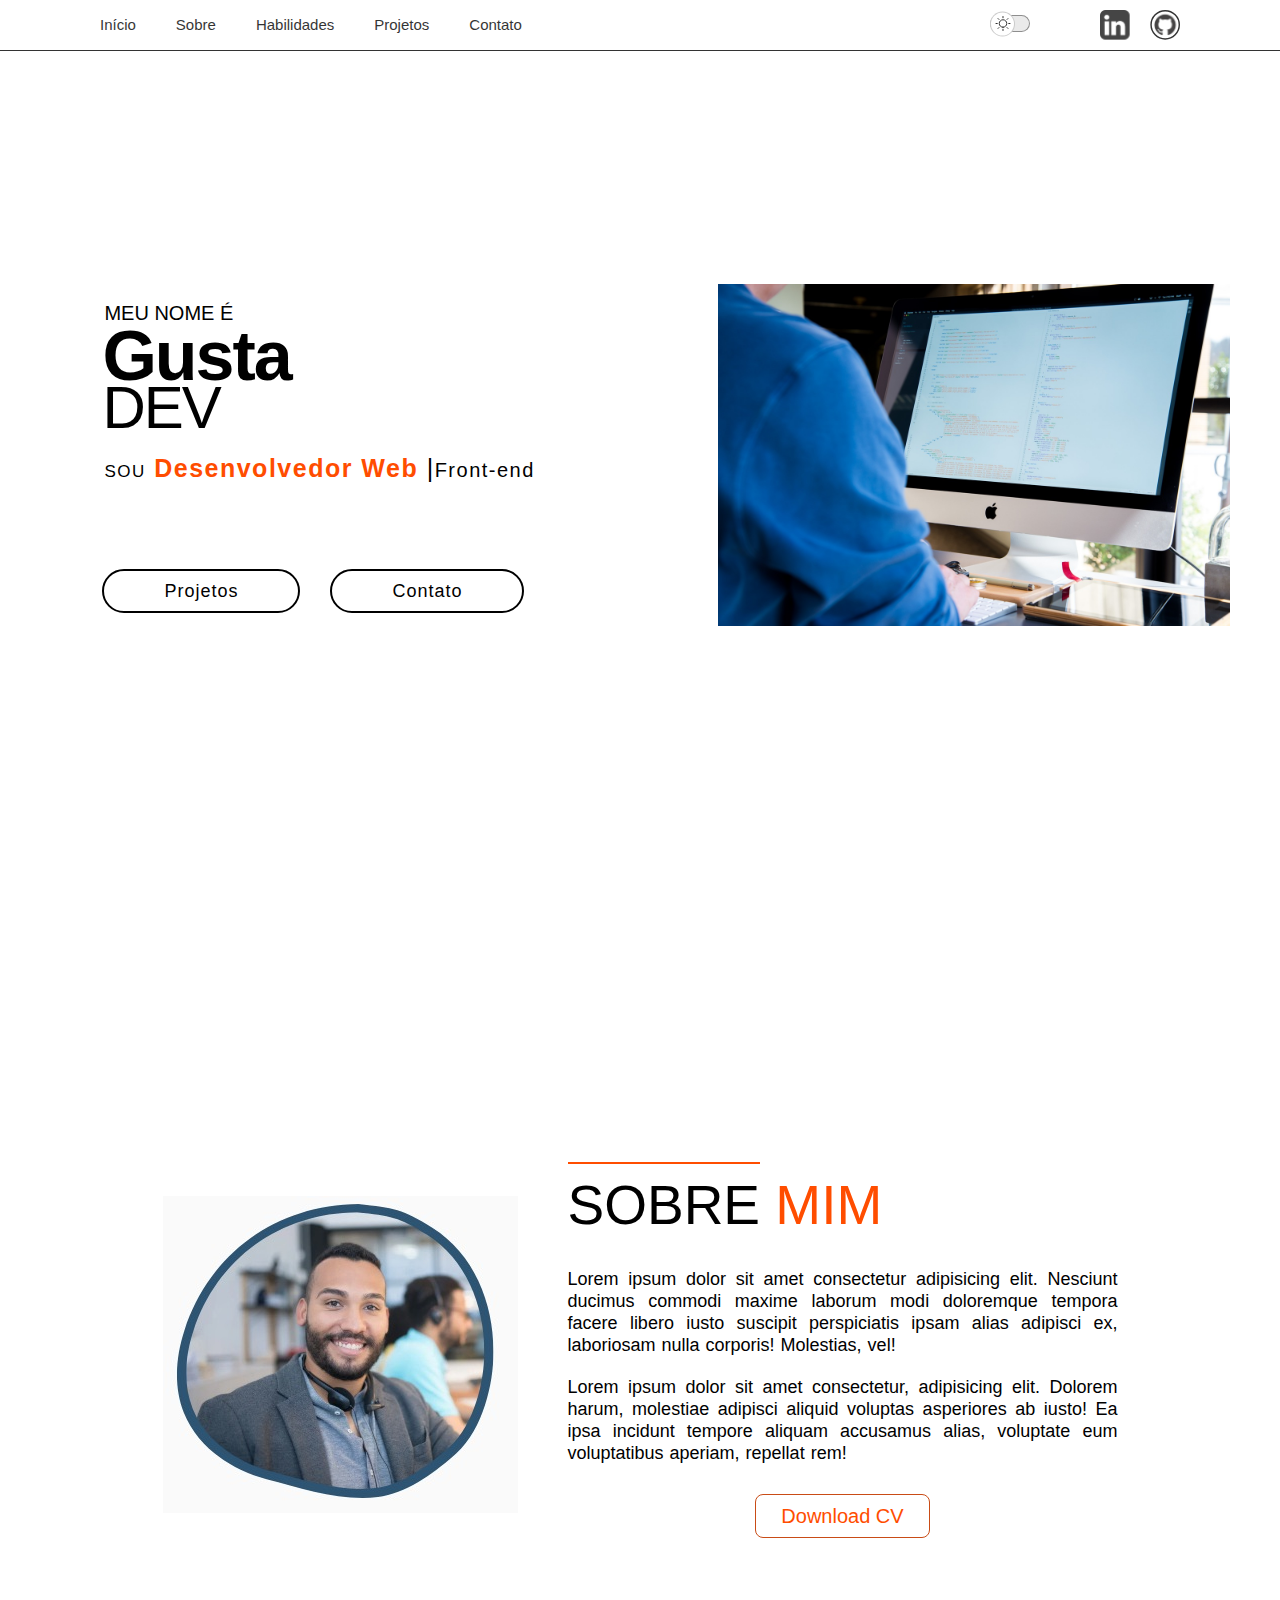
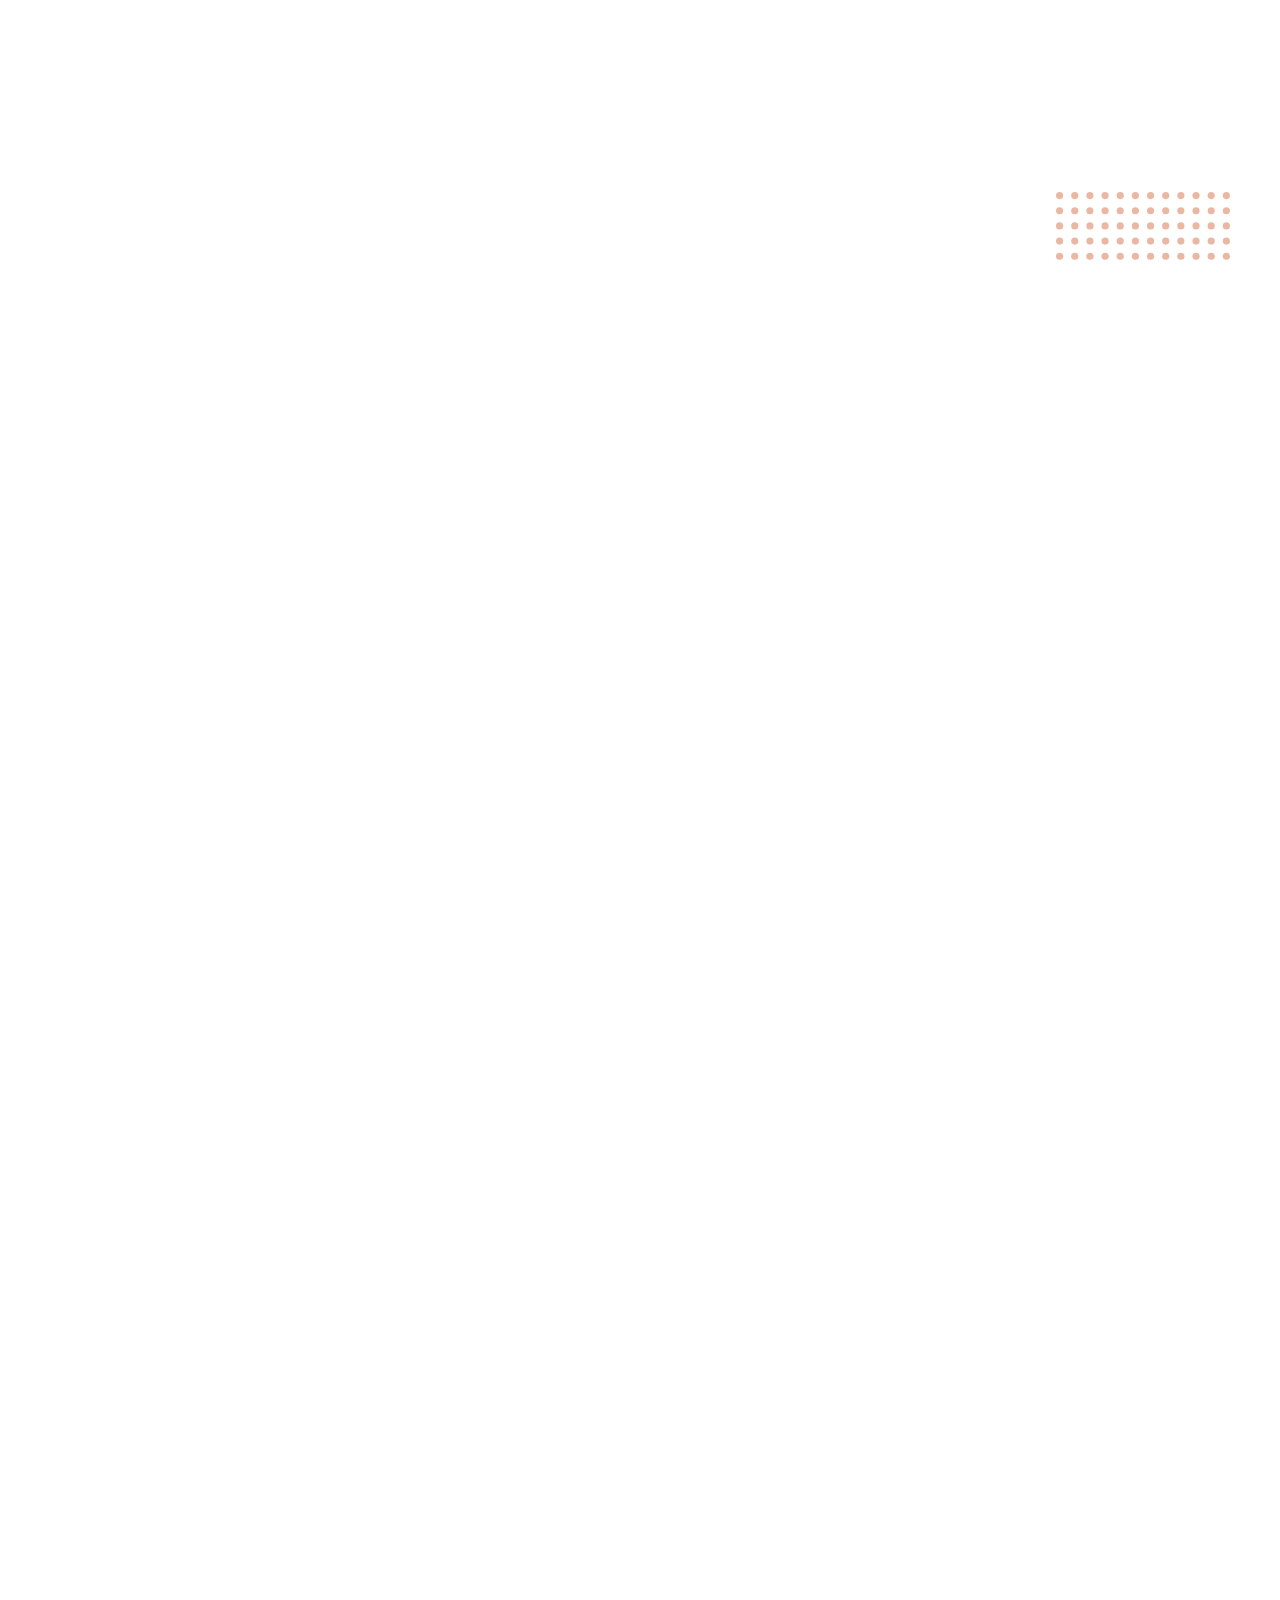
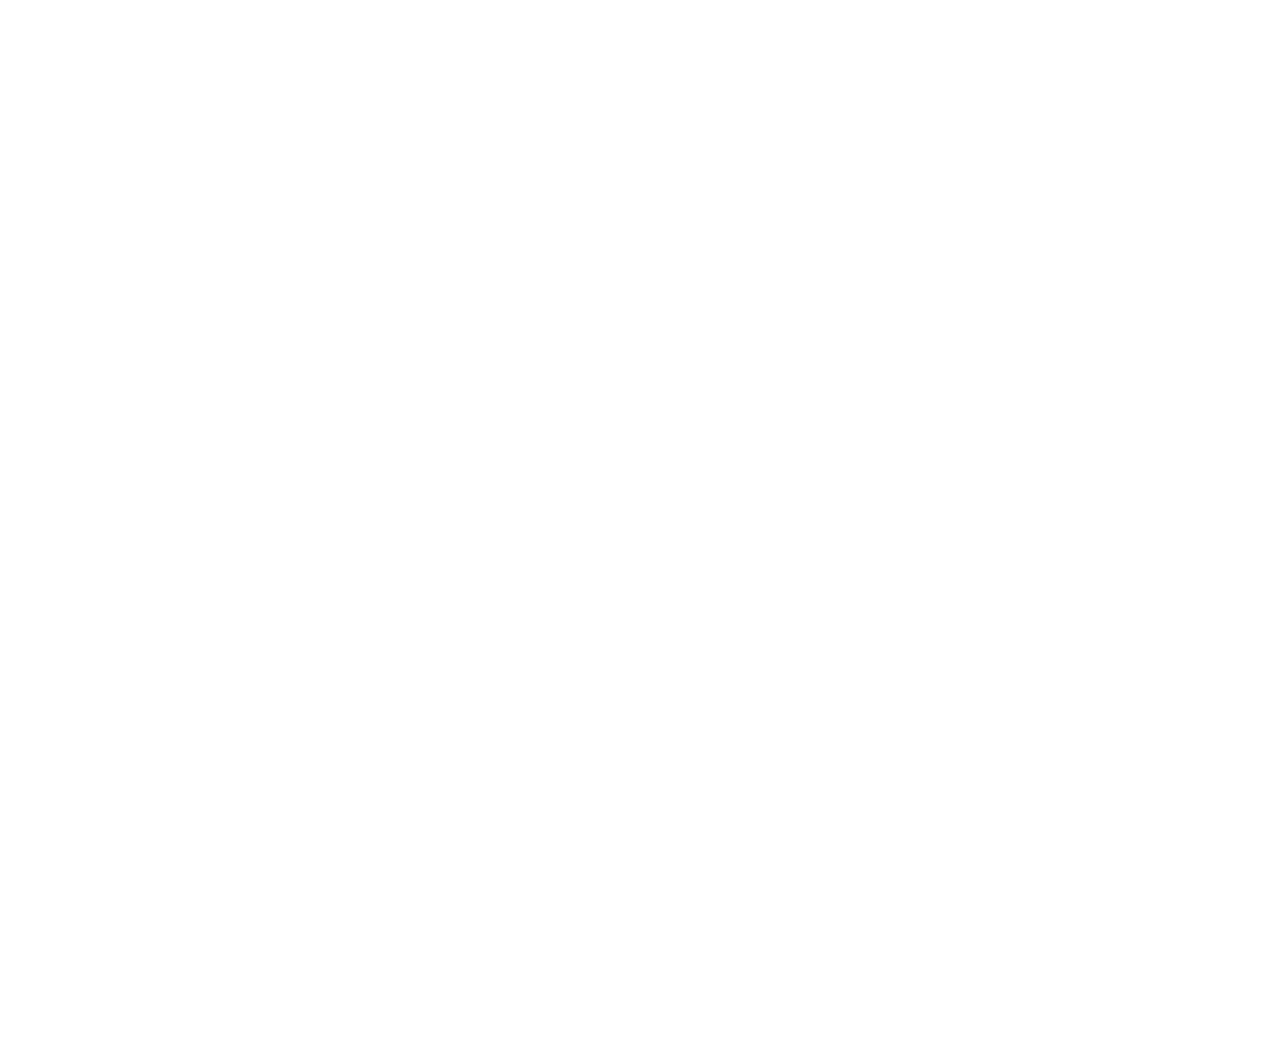
==== js-projeto-(alunos)/index.html @ d52f276b "Initial commit" ====
<!DOCTYPE html>
<html lang="pt-br" class="light">

<head>
  <meta charset="UTF-8">
  <meta http-equiv="X-UA-Compatible" content="IE=edge">
  <meta name="viewport" content="width=device-width, initial-scale=1.0">
  <title>CodeMaster Dev</title>
  <!-- Favicon -->
  <link rel="icon" type="image/x-icon" href="./img/principal.jpg">
  <!-- Estilos -->
  <link rel="stylesheet" href="style.css">
  <!-- Estilos importados-->
  <link href='https://unpkg.com/boxicons@2.1.4/css/boxicons.min.css&#39; rel='stylesheet'>
  <!-- Fontes personalizadas -->
  <link
    href="https://fonts.googleapis.com/css2?family=Inter:wght@100;300;400;700;900&family=Lato:wght@100;300;400;700;900&display=swap&quot;
    rel="stylesheet">
  <!-- Meta tag para descrição do site -->
  <meta name="description" content="Meu Portfólio - CodeMaster Dev">
</head>

<body>
  <!-- Navegação -->
  <nav>
    <ul class="navlist">
      <li class="active"><a href="#home">Início</a></li>
      <li><a href="#about">Sobre</a></li>
      <li><a href="#skills">Habilidades</a></li>
      <li><a href="#projects">Projetos</a></li>
      <li><a href="#contact">Contato</a></li>
    </ul>

    <div>
      <ul class="social-network">
        <li>
          <div id="switch" onclick="toggleMode()">
            <button></button>
            <span></span>
          </div>
        </li>
        <li><a href="https://www.linkedin.com&quot; target="_blank">
            <figure id="fig1"></figure>
          </a>
        </li>
        <li>
          <a href="https://github.com/oTalDoMagalas &quot; target="_blank">
            <figure id="fig2"></figure>
          </a>
        </li>
      </ul>
    </div>

    <!-- Icone do menu mobile -->
    <div class="bx bx-menu" id="menu-icon"></div>
  </nav>

  <!-- Conteúdo principal -->
  <main>
    <!-- Seção Home -->
    <section id="home" class="home">
      <div class="home-presentation">
        <p class="my-name">meu nome é</p>
        <h1 id="name">CODEMASTER</h1>
        <h1 id="last-name">DEV</h1>
        <h3>
          <p>sou</p> Desenvolvedor Web <span><strong>|</strong>Front-end</span>
        </h3>
        <div class="button">
          <a href="projects" class="project-button"></project-button>Projetos</a>
          <a href="contact" class="contact-button">Contato</a>
        </div>
      </div>
      <img src="img/principal.jpg" alt="laptop" class="home-mac">
    </section>

    <!-- Seção Sobre Mim -->
    <section class="about" id="about">
      <div class="about-img">
        <img src="img/eu.jpg">
      </div>
      <div class="about-text">
        <h2><span>SOBRE</span> MIM</h2>
        <p>
          Lorem ipsum dolor sit amet consectetur adipisicing elit. Nesciunt ducimus commodi maxime laborum modi
          doloremque tempora facere libero iusto suscipit perspiciatis ipsam alias adipisci ex, laboriosam nulla
          corporis! Molestias, vel!
        </p>
        <p>
          Lorem ipsum dolor sit amet consectetur, adipisicing elit. Dolorem harum, molestiae adipisci aliquid voluptas
          asperiores ab iusto! Ea ipsa incidunt tempore aliquam accusamus alias, voluptate eum voluptatibus aperiam,
          repellat rem!
        </p>
        <button class="button-cv">
          <a href="assets/curriculo-front-end.pdf" download="CV - CodeMaster Dev" class="btn-cv">Download CV</a>
        </button>
      </div>
      <img src="img/balls.svg" alt="balls" class="balls">
    </section>
    <!-- Seção habilidaes -->
    <section class="skills" id="skills">
      <div class="line"></div>
      <div class="tech">
        <h2>TECNOLOGIAS</h2>
        <div class="techs">
          <div class="card">
            <img src="img/html-icon.svg" alt="html">
            <p>HTML</p>
          </div>
          <div class="card">
            <img src="img/css-icon.svg" alt="css">
            <p>CSS</p>
          </div>
          <div class="card">
            <img src="img/js-icon.svg" alt="javascript">
            <p>JavaScript</p>
          </div>
          <div class="card">
            <img src="img/react-js-icon.svg" alt="react.js">
            <p>React.js</p>
          </div>
          <div class="card">
            <img src="img/node-js-icon.svg" alt="node.js">
            <p>Node.js</p>
          </div>
          <div class="card">
            <img src="img/python-icon.svg" alt="python">
            <p>Python</p>
          </div>
          <div class="card">
            <img src="img/sql-icon.svg" alt="sql">
            <p>SQL</p>
          </div>
          <div class="card">
            <img src="img/git-icon.svg" alt="github">
            <p>Git</p>
          </div>
        </div>
      </div>
      <div class="line"></div>
      <div class="tool">
        <h2>FERRAMENTAS</h2>
        <div class="tools">
          <div class="card">
            <img src="./img/github-icon.svg" alt="icone github">
            <p>GitHub</p>
          </div>
          <div class="card">
            <img src="./img/vs-code-icon.svg" alt="icone vscode">
            <p>VSCode</p>
          </div>
          <div class="card">
            <img src="./img/figma-icon.svg" alt="icone figma">
            <p>Figma</p>
          </div>
          <div class="card">
            <img src="./img/notion-icon.svg" alt="icone notion">
            <p>Notion</p>
          </div>
        </div>
      </div>
    </section>
    <!-- Seção de Projetos -->
    <section id="projects" class="projects">
      <div class="line"></div>
      <div class="main-text">
        <h2>Meus <span>Projetos</span></h2>
      </div>

      <!-- Container do carrossel -->
      <div class="carousel-container">
        <!-- Botões de navegação -->
        <button class="carousel-button prev" aria-label="Projeto anterior">&#10094;</button>
        <button class="carousel-button next" aria-label="Próximo projeto">&#10095;</button>

        <!-- Slides do carrossel -->
        <div class="carousel-slides">
          <!-- Slide 1 - Login -->
          <div class="carousel-slide active">
            <div class="row">
              <img src="./img/login-land-rover.png" alt="print pagina de login">
              <div class="layer">
                <h5>Tela de login</h5>
                <p>Esse repositório é uma atualização/melhoria do repositório anterior "formulario-login". Nele utilizo
                  apenas HTML e CSS.</p>
              </div>
            </div>
          </div>

          <!-- Slide 2 - Cronômetro -->
          <div class="carousel-slide">
            <div class="row">
              <img src="./img/cronometro.png" alt="print cronometro">
              <div class="layer">
                <h5>Relógio Digital</h5>
                <p>Desenvolvido um relógio digital utilizando HTML, CSS e JS.</p>
              </div>
            </div>
          </div>

          <!-- Slide 3 - Formulário -->
          <div class="carousel-slide">
            <div class="row">
              <img src="./img/form.png" alt="pagina de form">
              <div class="layer">
                <h5>Formulário de avaliação</h5>
                <p>Desenvolvido formulário de avaliação da mentoria.</p>
              </div>
            </div>
          </div>
        </div>
      </div>
    </section>
    <!-- Seção de Contato -->
    <section class="contact" id="contact">
      <div class="contact-text">
        <div class="main-text">
          <h2>Entre em <span>contato</span></h2>
        </div>
      </div>

      <div class="contact-form">
        <!-- Serviço gratuito (formsubmit) que envia os dados para o e-mail descrito abaixo -->
        <form id="contactForm" action="https://formsubmit.co/rafisthebest03@gmail.com&quot; method="POST">
          <input type="text" name="name" placeholder="Digite seu nome" required>
          <input type="email" name="email" placeholder="Digite seu melhor e-mail" required>
          <input type="hidden" name="_captcha" value="false">
          <textarea name="text" cols="35" rows="10" placeholder="Como eu posso te ajudar?" required></textarea>
          <br>
          <input type="submit" value="Enviar" class="submit" required>
        </form>

        <!-- Mensagem de agradecimento (Após enviar formulário) -->
        <div id="thankYouMessage" class="thank-you-message">
          Obrigado! Aguarde nosso retorno!
        </div>
      </div>
    </section>
  </main>

  <!-- Rodapé -->
  <section class="end">
    <div class="last-text">
      <p>by CodeMaster Dev <img src="./img/bussola.svg" alt=""> Alguns direitos reservados.</p>
    </div>

    <div class="top">
      <!-- Seta adicionada do serviço: boxicons -->
      <a href="#home"><i class='bx bx-up-arrow-alt'></i></a>
    </div>
  </section>

  <!-- Scripts -->
  <script src="script.js"></script>
</body>

</html>
---- js-projeto-(alunos)/style.css ----
/* Estilos globais */
* {
  padding: 0;
  margin: 0;
  box-sizing: border-box;
  font-family: 'Lato', sans-serif;
  list-style: none;
  text-decoration: none;
  scroll-behavior: smooth;
}

:root {
  font-size: 62.5%;

  --bg-color: #000000;
  --second-bg-color: #C94C16;
  --text-color: #ffffff;
  --second-text-color: #FF4D00;
  --card-bg-color: hsla(18, 80%, 44%, 0.5);

  --first-font: 'Lato', sans-serif;
  --second-font: 'Inter', sans-serif;

  --highlight-color: rgba(255, 255, 255, 0.2);
  --switch-bg-url: url("./img/moon-star.svg");
  
  --stroke-color: rgba(255, 255, 255, 0.5);
  --surface-color: rgba(255, 255, 255, 0.1);
  --surface-color-hover: rgba(3, 0, 0, 0.308);
  
  --bg-image-home: url("./img/bg-home-dark-3.jpg");
  --position-bg-home: 15rem -7rem;
  --logo-github: url("./img/logo-github-white.svg");
  --logo-github-hover: url("./img/logo-github-orange.svg");
  --logo-linkedin: url("./img/logo-linkedin-white.svg");
  --logo-linkedin-hover: url("./img/logo-linkedin-orange.svg");
  
  --button-text-color-hover: #FFFFFF;

  --bg-contact: url("./img/bg-contact-dark.png");
  --border-form: none;
  --bg-form: rgba(24, 24, 24, 0.726);

  --color-social-media: #FFFFFF;
}

.light {
  --bg-color: #ffffff;
  --second-bg-color: #C94C16;
  
  --text-color: #000000;
  --second-text-color: #FF4D00;
  --card-bg-color: hsla(18, 80%, 44%, 1);

  --highlight-color: rgba(0, 0, 0, 0.25);
  --switch-bg-url: url("./img/sun.svg");
  
  --stroke-color: rgba(0, 0, 0, 0.5);
  --surface-color: rgba(0, 0, 0, 0.1);
  --surface-color-hover: rgba(3, 0, 0, 0.308);

  --bg-image-home: url("./img/bg-home-light-3.avif");
  --position-bg-home: -70rem 0;
  --logo-github: url("./img/logo-github-black.svg");
  --logo-github-hover: url("./img/logo-github-orange.svg");
  --logo-linkedin: url("./img/logo-linkedin-black.svg");
  --logo-linkedin-hover: url("./img/logo-linkedin-orange.svg");

  --button-text-color-hover: #000000;

  --bg-contact: url("./img/bg-contact-white.png");
  --border-form: 2px solid hsla(18, 80%, 44%, 1);
  --bg-form: rgba(255, 255, 255, 0.726);

  --color-social-media: #C94C16;
}

body {
  background: var(--bg-color);
  color: var(--text-color);
  font-family: var(--first-font);
}

/* ------------------- nav ------------------- */
nav {
  position: fixed;
  width: 100%;
  top: 0;
  left: 0;
  z-index: 10;

  display: flex;
  align-items: center;
  justify-content: space-between;

  background: var(--bg-color);
  border-bottom: 1px solid black;
  padding: 1rem 10rem;
  opacity: 0.8;
  transition: all .45s ease;
}

.navlist {
  display: flex;
  gap: 4rem;
}

.navlist a {
  font-family: var(--second-font);
  font-weight: 400;
  font-size: 1.5rem;
  line-height: 2rem;
  color: var(--text-color);
  transition: all .45s ease;
}

.navlist a:hover {
  color: var(--second-text-color);
}

.navlist a.active {
  color: var(--second-text-color);
  font-weight: bolder;
}

/* switch */
#switch {
  position: relative;
  width: 4rem;
  margin: 0.5rem 5rem;
}

#switch button {
  position: absolute;
  z-index: 1;
  transform: translateY(-50%);
  top: 50%;
  left: 0;
  cursor: pointer;
  
  width: 2.5rem;
  height: 2.5rem;
  background: white;
  border: 0;
  border-radius: 50%;
  background-image: var(--switch-bg-url);
  background-repeat: no-repeat;
  background-position: center;
  transition: all 0.3s;
  
  animation: slide-back 0.4s;
  border: 1px var(--highlight-color) solid;
}

#switch button:hover {
  outline: 0.5rem solid var(--highlight-color);
}

.light #switch button {
  animation: slide-in 0.4s forwards;
}

#switch span {
  display: block;
  width: 4rem;
  height: 1.7rem;
  background: var(--surface-color);
  border: 1px solid var(--stroke-color);
  backdrop-filter: blur(4px);
  -webkit-backdrop-filter: blur(4px);
  border-radius: 624.94rem;
}

/* Ícones de redes sociais */
.social-network {
  display: flex;
  gap: 2rem;
}

figure {
  height: 3rem;
  width: 3rem;
}

#fig1 {
  background-image: var(--logo-linkedin);
  background-size: 3rem;
  transition: all .45s ease;
}

#fig1:hover {
  background-image: var(--logo-linkedin-hover);
  background-size: 3rem;
  transform: scale(0.9);
}

#fig2 {
  background-image: var(--logo-github);
  background-size: 3rem;
  transition: all .45s ease;
}

#fig2:hover {
  background-image: var(--logo-github-hover);
  background-size: 3rem;
  transform: scale(0.9);
}

/* ==================== MENU HAMBURGUER ==================== */
#menu-icon {
  display: none; /* Esconder em telas grandes */
  font-size: 3.5rem;
  color: var(--text-color);
  cursor: pointer;
  z-index: 1001;
  transition: color 0.3s ease;
}

#menu-icon:hover {
  color: var(--second-text-color);
}

/* Estilos das seções */
section {
  padding: 5rem 10rem 5rem;
}

.home {
  width: 100%;
  height: 100vh;
  display: flex;
  align-items: center;
  justify-content: flex-start;
}

.home .home-mac {
  width: 40%;
  position: absolute;
  z-index: -2;
  right: 5rem;
}

.home-presentation {
  min-width: 45rem;
}

.home-presentation p {
  text-transform: uppercase;
  font-weight: 300;
  font-size: 2rem;
  line-height: 3rem;
  padding-left: 2px;
}

.home-presentation #name {
  font-weight: 800;
  font-size: 7rem;
  line-height: 10rem;
  color: var(--text-color);
  letter-spacing: -2px;
  line-height: 0.8;
}

.home-presentation #last-name {
  font-weight: 300;
  font-size: 6rem;
  line-height: 0.8;
  color: var(--text-color);
  letter-spacing: -2px;
  padding-bottom: 1.5rem;
}

.home-presentation h3 p {
  color: var(--text-color);
  text-transform: uppercase;
  font-weight: 300;
  font-size: 1.7rem;
  line-height: 3rem;
  display: inline;
}

.home-presentation h3 {
  font-weight: 700;
  font-size: 2.5rem;
  line-height: 4.2rem;
  color: var(--second-text-color);
  letter-spacing: 1.5px;
  padding-bottom: 8rem;
}

.home-presentation h3 span strong {
  color: var(--text-color);
  font-size: 2.5rem;
  font-weight: 400;
  line-height: 4.2rem;
}

.home-presentation h3 span {
  letter-spacing: 1.5px;
  color: var(--text-color);
  font-weight: 400;
  font-size: 2rem;
  line-height: 32px;
}

.button {
  max-width: 44rem;
  display: flex;
  align-items: center;
  gap: 3rem;
}

.project-button, .contact-button {
  font-weight: 400;
  font-size: 1.8rem;
  line-height: 3rem;
  padding: 0.5rem 6rem;
  border: 2px solid var(--text-color);
  border-radius: 3rem;
  color: var(--text-color);
  letter-spacing: 1px;
  transition: all .45s ease;
}

.project-button:hover, .contact-button:hover {
  transform: scale(0.9);
  color: var(--second-text-color);
  border: 2px solid var(--second-text-color);
}

/* ---------------- About ----------------------- */
.about {
  position: relative;
  display: flex;
  gap: 5rem;
  align-items: center;
  justify-content: center;
  width: 100%;
  height: 100vh;
  margin: 0;

  /* Novas propriedades para a animação */
  opacity: 0; /* Inicialmente invisível */
  transform: translateX(100%); /* Começa fora da tela, à direita */
  transition: opacity 1s ease, transform 1s ease; /* Transição suave */
}

.about.visible {
  opacity: 1; /* Torna visível */
  transform: translateX(0); /* Move para a posição original */
}

.about-img {
  transition: all .45s ease;
}

.about-img img {
  max-width: 45rem;
}

.about-img:hover {
  transform: translateY(-8px);
  cursor: pointer;
}

.about-text {
  max-width: 55rem;
  transition: all .45s ease;
}

.about-text h2 {
  font-size: var(--h2-font);
  line-height: 1;
  font-weight: normal;
  padding-bottom: 3rem;
  color: var(--second-text-color);
  font-weight: 400;
  font-size: 5.5rem;
  line-height: 6.6rem;
}

.about-text h2 span {
  padding-top: 10px;
  color: var(--text-color);
  border-top: 2px solid var(--second-text-color);
}

.about-text p {
  color: var(--text-color);
  font-size: var(--p-font);
  margin-bottom: 2rem;
  word-spacing: 1px;
  text-align: justify;
  font-weight: 400;
  font-size: 1.8rem;
  line-height: 2.2rem;
}

.button-cv {
  margin: 3rem auto 0;
  background: var(--bg-color);
  transition: all .45s ease;
  display: flex;
  border: 0;
}

.btn-cv {
  font-weight: 400;
  font-size: 2rem;
  line-height: 2.2rem;
  background: transparent;
  border: 1px solid var(--second-bg-color);
  color: var(--second-text-color);
  padding: 1rem 2.5rem;
  border-radius: 0.8rem;
  transition: all .45s ease;
}

.button-cv:hover {
  transform: scale(0.9);
}

.btn-cv:hover {
  background: var(--second-bg-color);
  border: 1px solid var(--text-color);
  color: var(--button-text-color-hover);
}

img.balls {
  position: absolute;
  bottom: -6rem;
  right: 5rem;
}

/* ------------ skills ------------------ */
.skills {
  display: flex;
  align-items: center;
  justify-content: center;
  flex-direction: column;
  text-align: center;
}

.line {
  border: 2px #FF4D00 solid;
  width: 17rem;
  margin-bottom: 1rem;
}

.tech h2 {
  margin-bottom: 3rem;
  font-weight: 400;
  font-size: 5rem;
  line-height: 6.6rem;
}

.techs {
  display: grid;
  grid-template-rows: repeat(2, 1fr);
  grid-template-columns: repeat(4, 1fr);
  gap: 3rem;
  max-width: 80rem;
  margin-bottom: 5rem;
}

.tool h2 {
  font-weight: 400;
  font-size: 3rem;
  line-height: 4.7rem;
  margin-bottom: 3rem;
}

.tools {
  max-width: 65rem;
  display: grid;
  grid-template-columns: repeat(4, 1fr);
  gap: 2rem;
}

.card {
  padding: 3rem;
  background: var(--card-bg-color);
  display: flex;
  flex-direction: column;
  align-items: center;
  justify-content: center;
  gap: 1rem;
  border-radius: 8px;
  transition: all 0.4s ease;
  color: white;
}

.card p {
  font-weight: 400;
  font-size: 2rem;
  line-height: 3.9rem;
}

.card:hover {
  cursor: pointer;
  background-color: #FF4D00;
  transform: translateY(-10px);
}

.card img {
  width: 7rem;
  height: 7rem;
}

.tools .card img {
  height: 5rem;
  width: 5rem;
}

/* ------------ CARROSSEL ------------------ */
.projects {
  background-position: center;
  background-color: var(--bg-color);
  background-size: cover;
  display: flex;
  flex-direction: column;
  align-items: center;
  justify-content: center;
  text-align: center;
}

.main-text h2 {
  margin-bottom: 3rem;
  font-weight: 400;
  font-size: 5rem;
  line-height: 6.6rem;
}

.carousel-container {
  position: relative;
  max-width: 1200px;
  margin: 0 auto;
  overflow: hidden;
  padding: 0 2rem;
  width: 100%;
}

.carousel-slides {
  display: flex;
  transition: transform 0.5s ease-in-out;
  width: 100%;
}

.carousel-slide {
  min-width: 100%;
  display: flex;
  justify-content: center;
  align-items: center;
  padding: 20px 0;
}

.carousel-slide:not(.active) {
  display: none;
}

.carousel-slide.active {
  display: flex;
}

.row {
  width: 30%;
  margin: 0 auto;
  transition: all 0.3s ease;
  position: relative;
  overflow: hidden;
  border-radius: 8px;
}

.row img {
  width: 100%;
  border-radius: 8px;
  display: block;
  transition: transform 0.5s;
}

.layer {
  width: 100%;
  height: 0;
  background: linear-gradient(rgba(0,0,0,0.1), var(--second-bg-color));
  position: absolute;
  border-radius: 8px;
  left: 0;
  bottom: 0;
  overflow: hidden;
  display: flex;
  flex-direction: column;
  align-items: center;
  justify-content: center;
  text-align: center;
  padding: 0 40px;
  transition: height 0.5s;
}

.layer h5 {
  font-size: 2rem;
  font-weight: 600;
  margin-bottom: 15px;
  color: white;
}

.layer p {
  color: white;
  font-size: 1.4rem;
  line-height: 1.5;
}

.row:hover img {
  transform: scale(1.1);
  filter: brightness(20%);
  transition: all .45s ease;
}

.row:hover .layer {
  width: auto;
  height: 100%;
}

/* Botões do carrossel */
.carousel-button {
  position: absolute;
  top: 50%;
  transform: translateY(-50%);
  background: var(--card-bg-color);
  border: none;
  color: white;
  font-size: 2rem;
  padding: 0.8rem;
  cursor: pointer;
  border-radius: 50%;
  z-index: 10;
  transition: all 0.3s ease;
  width: 35px;
  height: 35px;
  display: flex;
  align-items: center;
  justify-content: center;
  box-shadow: 0 2px 5px rgba(0,0,0,0.2);
}

.carousel-button:hover {
  background: var(--second-bg-color);
  transform: translateY(-50%) scale(1.1);
}

.carousel-button.prev {
  left: 1rem;
}

.carousel-button.next {
  right: 1rem;
}

/* --------------- contact ----------------------- */
.contact {
  background-image: var(--bg-contact);
  background-position: center;
  background-size: cover;
  display: flex;
  justify-content: center;
  flex-direction: column;
  text-align: center;
  align-items: center;
  gap: 2.5rem;
}

.contact-text h2 {
  font-size: var(--h2-font);
  line-height: 1;
  text-align: initial;
  font-size: 40px;
}

.contact-form form {
  position: relative;
}

.contact-form form input,
form textarea {
  word-spacing: 2px;
  width: 100%;
  padding: 14px;
  background: var(--bg-form);
  color: var(--text-color);
  border: var(--border-form);
  outline: none;
  font-size: 18px;
  border-radius: 8px;
  margin-bottom: 10px;
}

.contact-form textarea {
  resize: none;
  height: 240px;
  margin-bottom: 4rem;
}

.contact-form .submit {
  display: inline-block;
  background: var(--second-bg-color);
  color: white;
  width: 160px;
  font-weight: 500;
  font-size: 2rem;
  line-height: 1rem;
  margin-bottom: 6rem;
  border: none;
  transition: all .45s ease;
}

.contact-form .submit:hover {
  background: var(--text-color);
  color: var(--second-text-color);
  cursor: pointer;
}

/* Estilos da seção "End" */
.end {
  position: relative;
  padding: 10px 3%;
  display: flex;
  flex-wrap: wrap;
  align-items: center;
  justify-content: center;
  gap: 2rem;
  background: var(--bg-form);
  margin-top: 2rem;
}

.last-text p {
  display: flex;
  text-align: initial;
  justify-content: center;
  align-items: center;
  font-size: 12px;
  color: var(--text-color);
}

.last-text img {
  width: 25px;
  text-align: center;
}

/* ==================== BOTÃO DE VOLTAR AO TOPO ==================== */
.top {
  position: fixed;
  bottom: 1rem;
  right: 1rem;
  z-index: 1000;
}

.top a {
  display: flex;
  align-items: center;
  justify-content: center;
  width: 5rem; /* Tamanho do botão */
  height: 5rem; /* Tamanho do botão */
  background-color: var(--second-bg-color); /* Cor de fundo */
  border-radius: 50%; /* Formato circular */
  box-shadow: 0 4px 8px rgba(0, 0, 0, 0.2); /* Sombra para destaque */
  transition: all 0.3s ease;
}

.top a:hover {
  background-color: var(--second-text-color); /* Cor de fundo ao passar o mouse */
  transform: scale(1.1); /* Efeito de zoom ao passar o mouse */
}

.top i {
  font-size: 3rem; /* Tamanho do ícone */
  color: var(--text-color); /* Cor do ícone */
  font-weight: bold; /* Deixa o ícone mais espesso */
}

/* Mensagem de agradecimento */
.thank-you-message {
  display: none;
  font-size: 3rem;
  color: green;
  text-align: center;
  margin-top: 2rem;
  font-weight: bold;
  animation: fadeIn 0.5s ease-in-out;
}

/* Animações */
@keyframes fadeIn {
  from { opacity: 0; }
  to { opacity: 1; }
}

@keyframes slide-in {
  from { left: 0; }
  to { left: 50%; }
}

@keyframes slide-back {
  from { left: 50%; }
  to { left: 0; }
}

/* Media Queries */
@media screen and (max-width: 1480px) {
  header {
    padding: 0px 3%;
    transition: .1s;
  }
  header.sticky {
    padding: 0px 3%;
    transition: .1s;
  }
  section {
    padding: 110px 8% 100px;
  }
  .end {
    padding: 10px 3%;
  }
  .home-text #nome, .home-text #sobre-nome {
    font-size: 60px;
  }
}

@media screen and (max-width: 1180px) {
  .home {
    flex-direction: column;
  }
  .home .home-mac {
    width: 100%;
    position: static;
    z-index: 1;
    right: 5rem;
  }

  .home-mac {
    display: none !important;
  }
  .about-img img {
    display: none !important;
  }
  .carousel-container {
    padding: 0 1rem;
  }
}

@media (max-width: 920px) {
  .button {
    max-width: 44rem;
    display: flex;
    align-items: center;
    justify-content: space-around;
    gap: 3rem;
    margin: 0 auto;
  }
  .button .project-button,
  .button .contact-button {
    margin: 0;
    padding-inline: 7rem;
  }
  .about {
    display: flex;
    flex-direction: column;
  }
  .about-img {
    text-align: center;
    order: 2;
  }
  .about-img img {
    width: 100%;
    height: auto;
    max-width: 80%;
  }
  img.balls {
    display: none !important;
  }
  .contact {
    grid-template-columns: 1fr;
  }
  .services-content {
    display: grid;
    grid-template-columns: repeat(1, minmax(200px, auto));
    padding: 10px;
  }
  .about-img {
    padding-left: 0;
  }
  .premios img {
    width: 95%;
  }
  .home-text {
    width: 70%;
  }
  .layer, .layer h5, .layer p {
    width: 84%;
  }
  .layer p {
    line-height: 0.9;
  }
  .button a {
    font-size: 15px;
    padding: 10px 10px;
    margin: auto;
  }
  .button {
    padding-bottom: 50px;
  }
  .home-text #nome, .home-text #sobre-nome {
    font-size: 40px;
  }
  .home-text h3 {
    font-size: 30px;
  }
  .box h2 {
    font-size: 20px;
  }
  header {
    width: auto;
    align-items: initial;
    left: 0;
  }

}

@media screen and (max-width: 840px) {
  #menu-icon {
    display: block; /* Mostrar apenas em telas menores */
  }
  #switch {
    margin: 0.5rem 1rem;
  }
  nav {
    padding: 1rem 2rem !important;
  }
  .navlist {
    position: fixed;
    top: -100%; /* Esconder o menu */
    left: 0;
    width: 100%;
    height: 100vh;
    background: var(--bg-color);
    flex-direction: column;
    justify-content: center;
    align-items: center;
    padding-top: 8rem;
    transition: top 0.5s ease;
    z-index: 1000;
  }
  .navlist a {
    font-size: 2.5rem;
    padding: 1.5rem;
    display: block;
    text-align: center;
  }

  .social-network {
    margin-left: 0;
    justify-content: center;
    margin-top: 2rem;
  }
  .navlist a:hover {
    color: var(--main-color);
  }
  .navlist.open {
    top: 0; /* Mostrar o menu */
  }
}

@media screen and (max-width: 768px) {
  .techs {
    display: grid;
    grid-template-rows: repeat(3, 1fr);
    grid-template-columns: repeat(3, 1fr);
  }
  .home-mac {
    width: 70% !important;
  }
  .tools {
    max-width: 65rem;
    display: grid;
    grid-template-rows: repeat(2, 1fr);
    grid-template-columns: repeat(2, 1fr);
  }
  .carousel-button {
    width: 30px;
    height: 30px;
    font-size: 1.6rem;
  }
  .carousel-button.prev {
    left: 0.5rem;
  }
  .carousel-button.next {
    right: 0.5rem;
  }
  .row {
    width: 60%;
  }
}

@media screen and (max-width: 612px) {
  .home {
    width: 100%;
    height: 100vh;
    display: flex;
    align-items: center;
    justify-content: flex-start;
  }
  .home-presentation {
    min-width: 30rem;
  }
  .home-presentation p {
    font-size: 1.3rem;
  }
  .home-presentation #name {
    font-size: 5rem;
    margin-bottom: 0.3rem;
  }
  .home-presentation #last-name {
    font-size: 4rem;
  }
  .home-presentation h3 p {
    font-size: 1.1rem;
  }
  .home-presentation h3 {
    font-size: 1.5rem;
  }
  .home-presentation h3 span {
    letter-spacing: 1.5px;
    color: var(--text-color);
    font-weight: 400;
    font-size: 1.2rem;
    line-height: 32px;
  }
  .button {
    display: none;
  }
  .techs {
    display: grid;
    grid-template-rows: repeat(4, 1fr);
    grid-template-columns: repeat(2, 1fr);
  }
  .carousel-button {
    width: 25px;
    height: 25px;
    font-size: 1.4rem;
  }
  .row {
    width: 80%;
  }
}

@media screen and (max-width: 448px) {
  .techs {
    display: grid;
    grid-template-columns: repeat(1, 1fr);
  }
  .home-mac {
    width: 100% !important;
    padding-bottom: 20px;
  }
  .carousel-button {
    width: 25px;
    height: 25px;
    font-size: 1.2rem;
    padding: 0.5rem;
  }
  .row {
    width: 90%;
  }
}
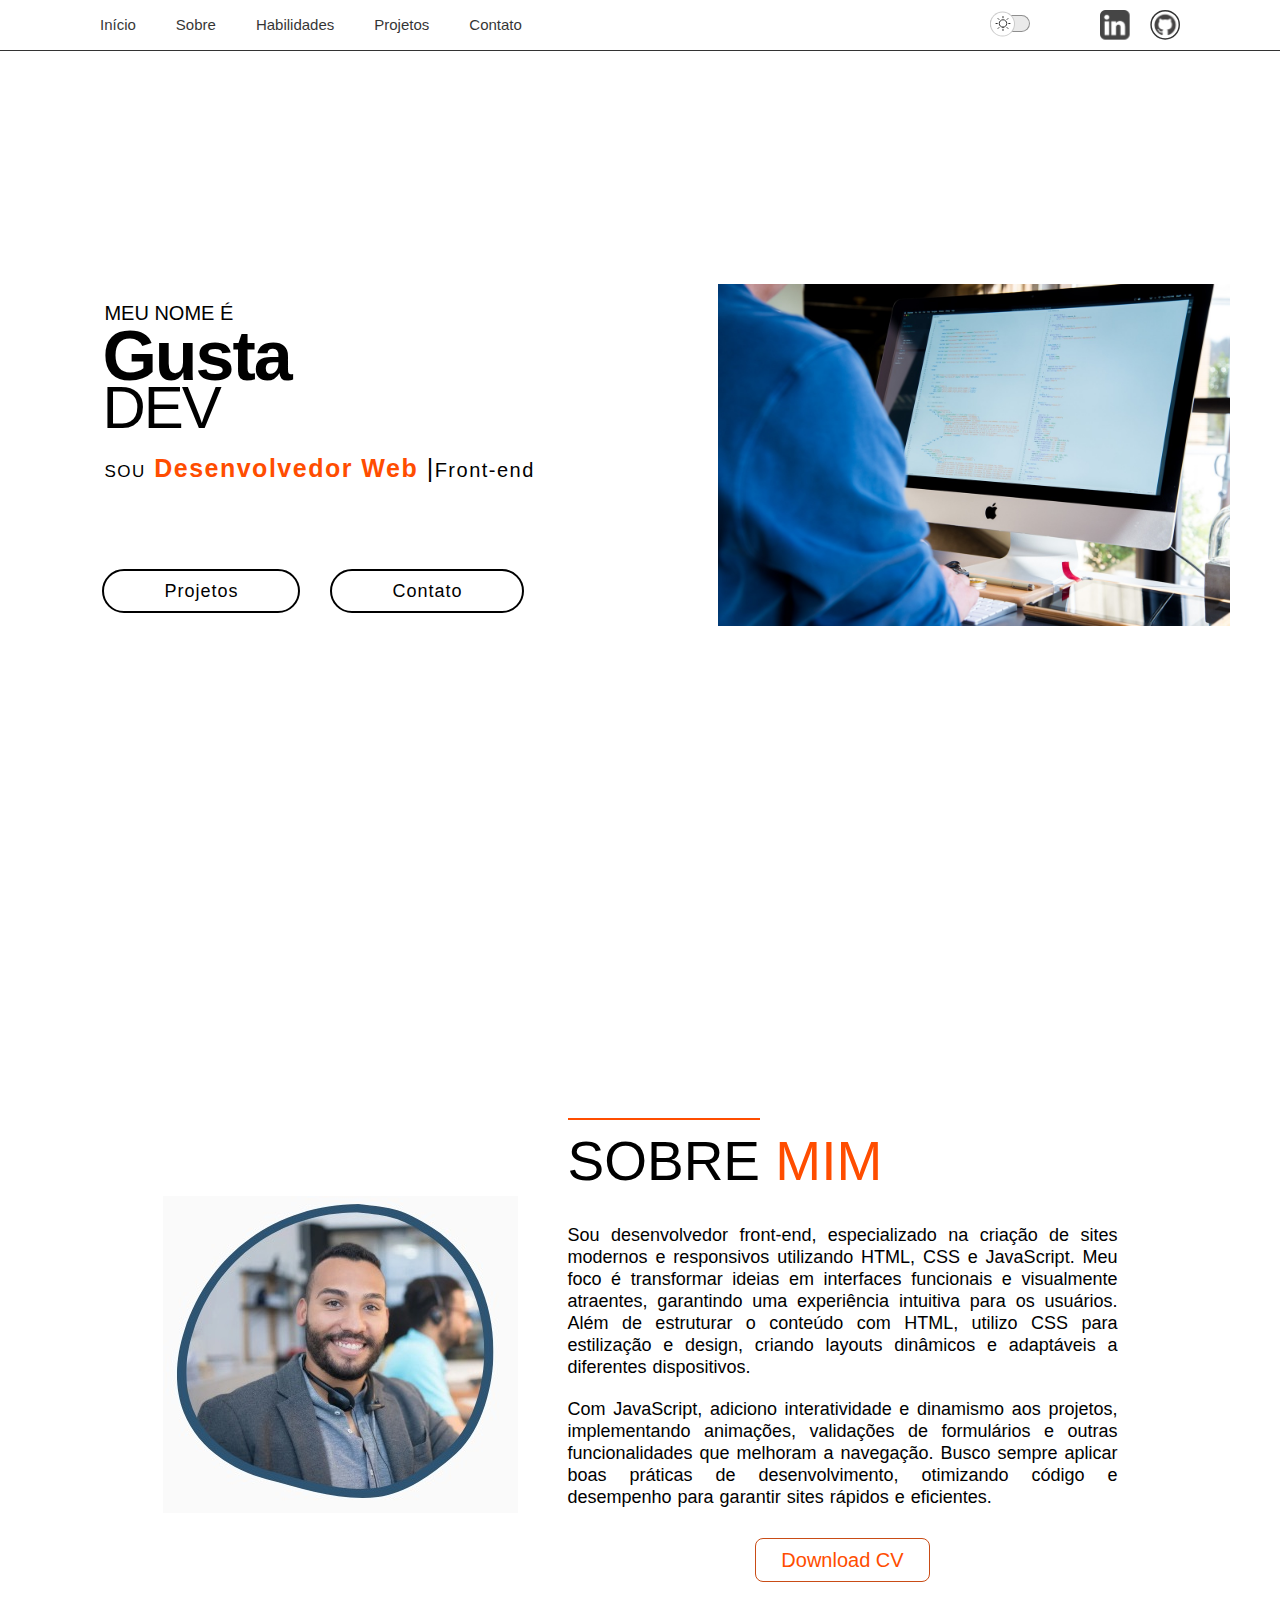
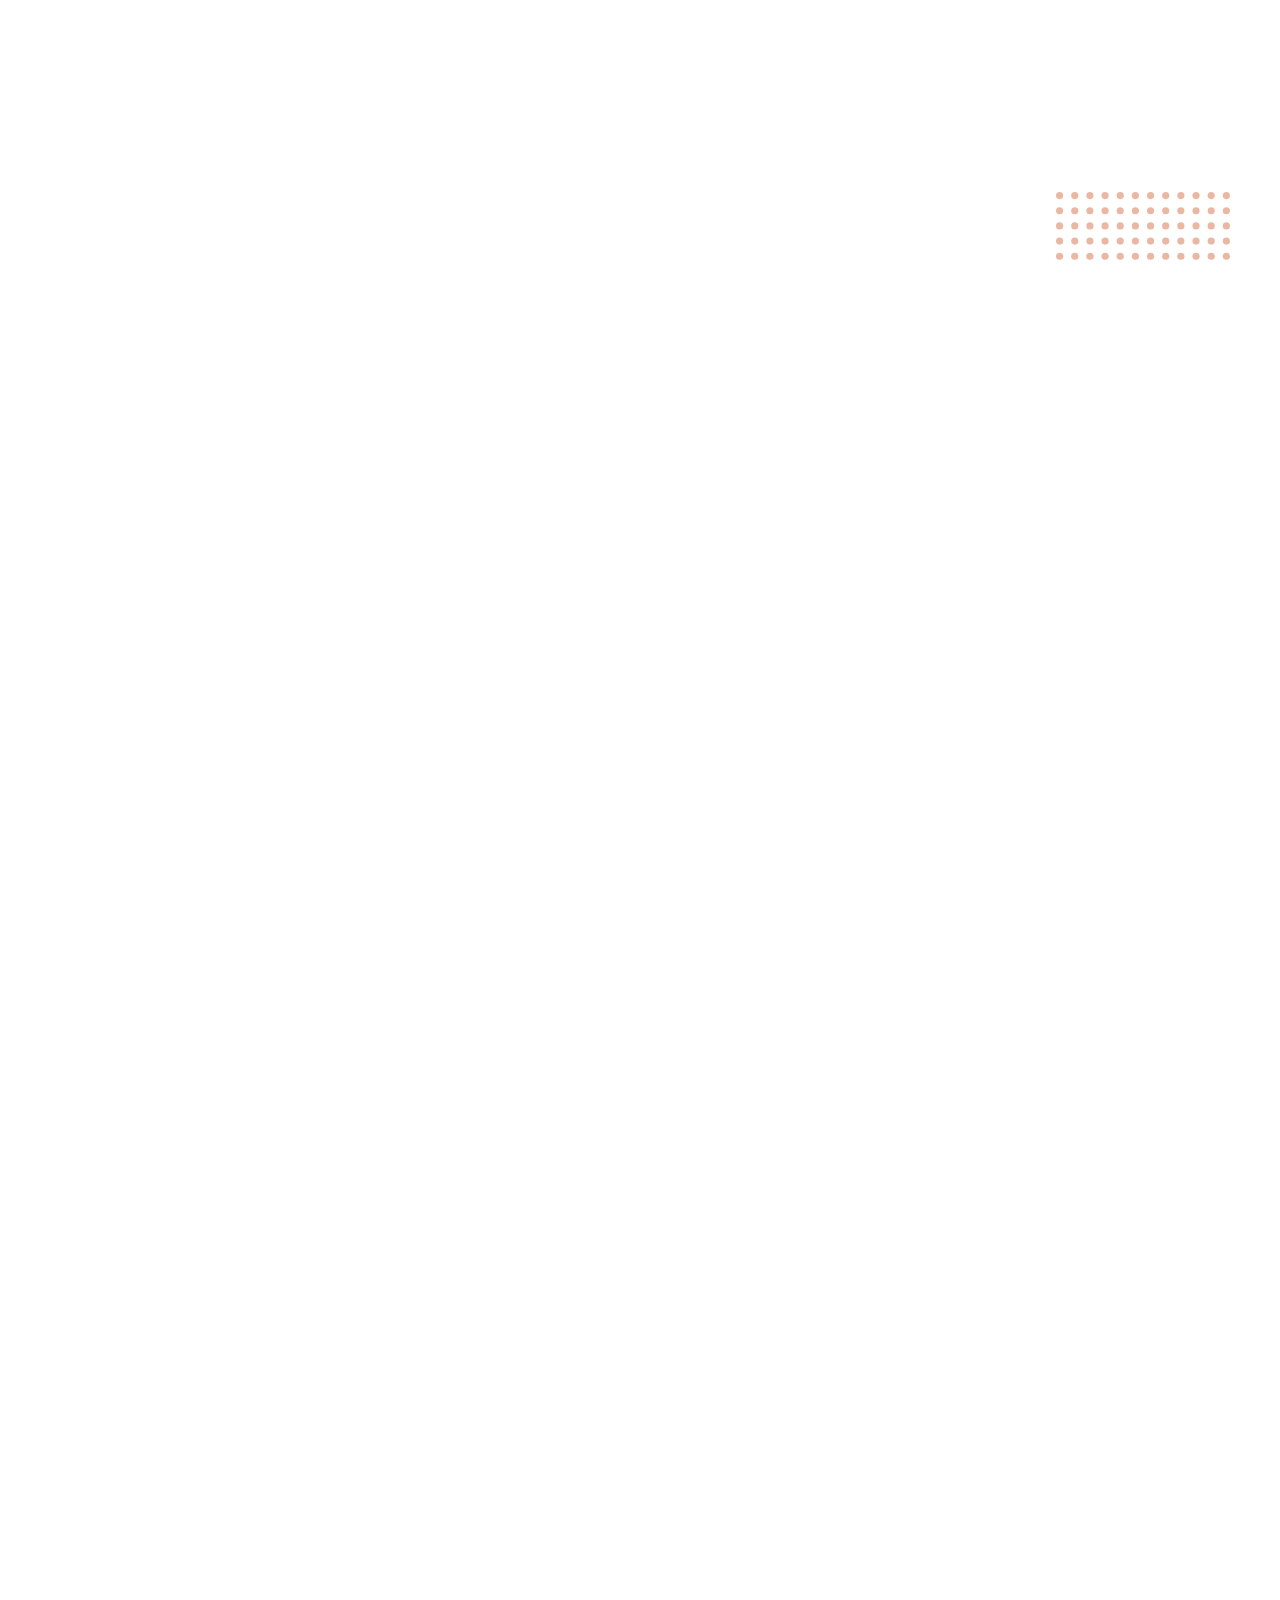
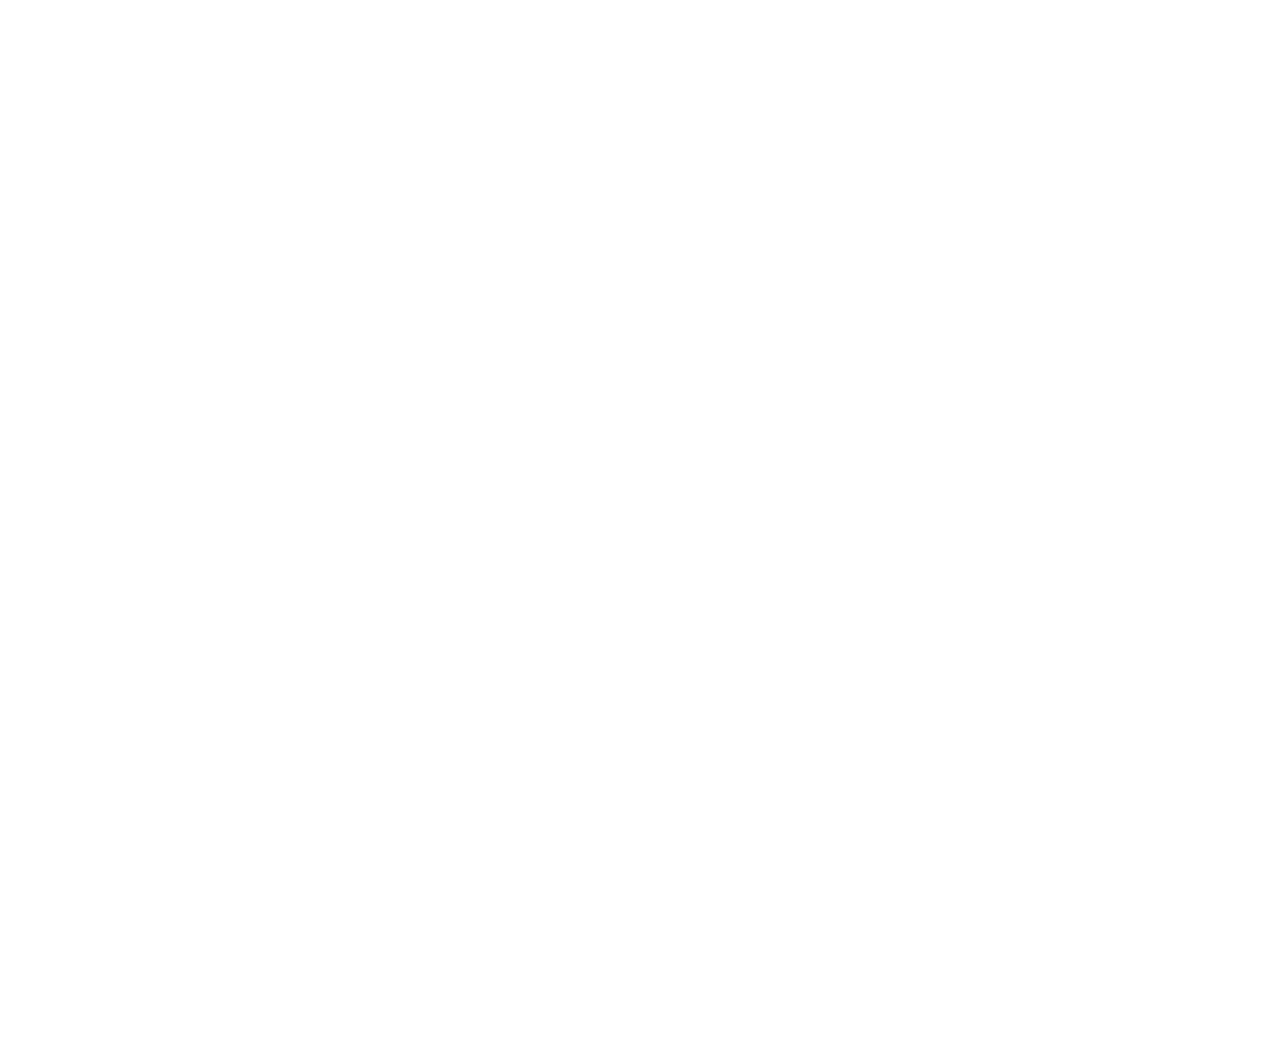
==== commit 0b0d8f2f: "." ====
--- a/js-projeto-(alunos)/index.html
+++ b/js-projeto-(alunos)/index.html
@@ -39,12 +39,12 @@
             <span></span>
           </div>
         </li>
-        <li><a href="https://www.linkedin.com&quot; target="_blank">
+        <li><a href="https://www.linkedin.com" target="_blank">
             <figure id="fig1"></figure>
           </a>
         </li>
         <li>
-          <a href="https://github.com/oTalDoMagalas &quot; target="_blank">
+          <a href="https://github.com/oTalDoMagalas" target="_blank">
             <figure id="fig2"></figure>
           </a>
         </li>
@@ -82,17 +82,13 @@
       <div class="about-text">
         <h2><span>SOBRE</span> MIM</h2>
         <p>
-          Lorem ipsum dolor sit amet consectetur adipisicing elit. Nesciunt ducimus commodi maxime laborum modi
-          doloremque tempora facere libero iusto suscipit perspiciatis ipsam alias adipisci ex, laboriosam nulla
-          corporis! Molestias, vel!
+          Sou desenvolvedor front-end, especializado na criação de sites modernos e responsivos utilizando HTML, CSS e JavaScript. Meu foco é transformar ideias em interfaces funcionais e visualmente atraentes, garantindo uma experiência intuitiva para os usuários. Além de estruturar o conteúdo com HTML, utilizo CSS para estilização e design, criando layouts dinâmicos e adaptáveis a diferentes dispositivos.
         </p>
         <p>
-          Lorem ipsum dolor sit amet consectetur, adipisicing elit. Dolorem harum, molestiae adipisci aliquid voluptas
-          asperiores ab iusto! Ea ipsa incidunt tempore aliquam accusamus alias, voluptate eum voluptatibus aperiam,
-          repellat rem!
+          Com JavaScript, adiciono interatividade e dinamismo aos projetos, implementando animações, validações de formulários e outras funcionalidades que melhoram a navegação. Busco sempre aplicar boas práticas de desenvolvimento, otimizando código e desempenho para garantir sites rápidos e eficientes.
         </p>
         <button class="button-cv">
-          <a href="assets/curriculo-front-end.pdf" download="CV - CodeMaster Dev" class="btn-cv">Download CV</a>
+          <a href="Curriculo_Frontend.pdf" download="CV - CodeMaster Dev" class="btn-cv">Download CV</a>
         </button>
       </div>
       <img src="img/balls.svg" alt="balls" class="balls">
@@ -132,7 +128,7 @@
             <p>SQL</p>
           </div>
           <div class="card">
-            <img src="img/git-icon.svg" alt="github">
+            <img src="img/git-icon.svg" alt="github" hre>
             <p>Git</p>
           </div>
         </div>
